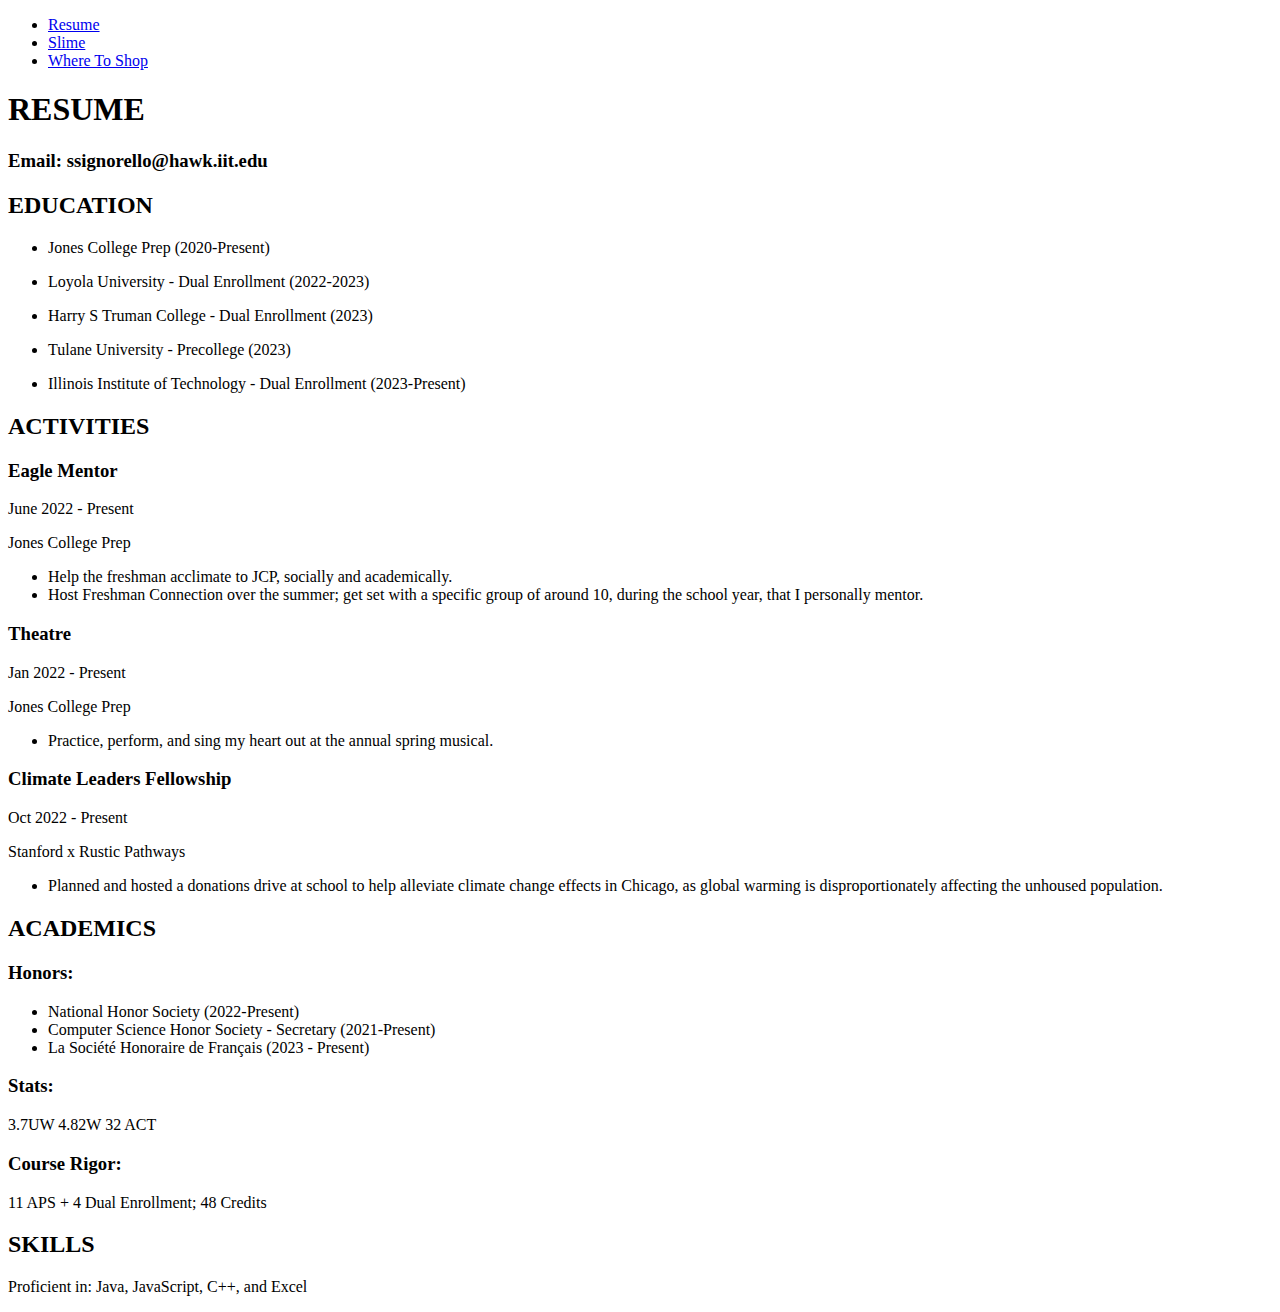
==== index.html @ 58b9dbc0 "Upload html files" ====
<!DOCTYPE html>
<html lang="en">
<head>
  <meta charset="UTF-8">
  <title>All About Sienna</title>
</head>
<body>
  <ul>
    <li><a href="index.html">Resume</a></li>
    <li><a href="slime.html">Slime</a></li>
    <li><a href="whereToShop.html">Where To Shop</a></li>
  </ul>

  <section>
    <h1>RESUME</h1>
    <h3>Email: ssignorello@hawk.iit.edu</h3>

    <section>
      <h2>EDUCATION</h2>
      <ul>
        <li><p>Jones College Prep (2020-Present)</p></li>
        <li><p>Loyola University - Dual Enrollment (2022-2023)</p></li>
        <li><p>Harry S Truman College - Dual Enrollment (2023)</p></li>
        <li><p>Tulane University - Precollege (2023)</p></li>
        <li><p>Illinois Institute of Technology - Dual Enrollment (2023-Present)</p></li>
      </ul>
    </section>

    <section>
      <h2>ACTIVITIES</h2>
      <h3>Eagle Mentor</h3>
      <p>June 2022 - Present</p>
      <p>Jones College Prep</p>
      <ul>
        <li>Help the freshman acclimate to JCP, socially and academically.</li>
        <li>Host Freshman Connection over the summer; get set with a specific group of around 10, during the school year, that I personally mentor.</li>
      </ul>
      <h3>Theatre</h3>
      <p>Jan 2022 - Present</p>
      <p>Jones College Prep</p>
      <ul>
        <li>Practice, perform, and sing my heart out at the annual spring musical.</li>
      </ul>
      <h3>Climate Leaders Fellowship</h3>
      <p>Oct 2022 - Present</p>
      <p>Stanford x Rustic Pathways</p>
      <ul>
        <li>Planned and hosted a donations drive at school to help alleviate climate change effects in Chicago, as global warming is disproportionately affecting the unhoused population.</li>
      </ul>
    </section>

    <section>
      <h2>ACADEMICS</h2>
      <h3>Honors:</h3>
      <ul>
        <li>National Honor Society (2022-Present)</li>
        <li>Computer Science Honor Society - Secretary (2021-Present)</li>
        <li>La Société Honoraire de Français (2023 - Present)</li>
      </ul>
      <h3>Stats:</h3>
      <p>3.7UW 4.82W 32 ACT</p>
      <h3>Course Rigor:</h3>
      <p>11 APS + 4 Dual Enrollment; 48 Credits</p>
    </section>

    <section>
      <h2>SKILLS</h2>
      <p>Proficient in: Java, JavaScript, C++, and Excel</p>
    </section>
  </section>
  
</body>
</html>
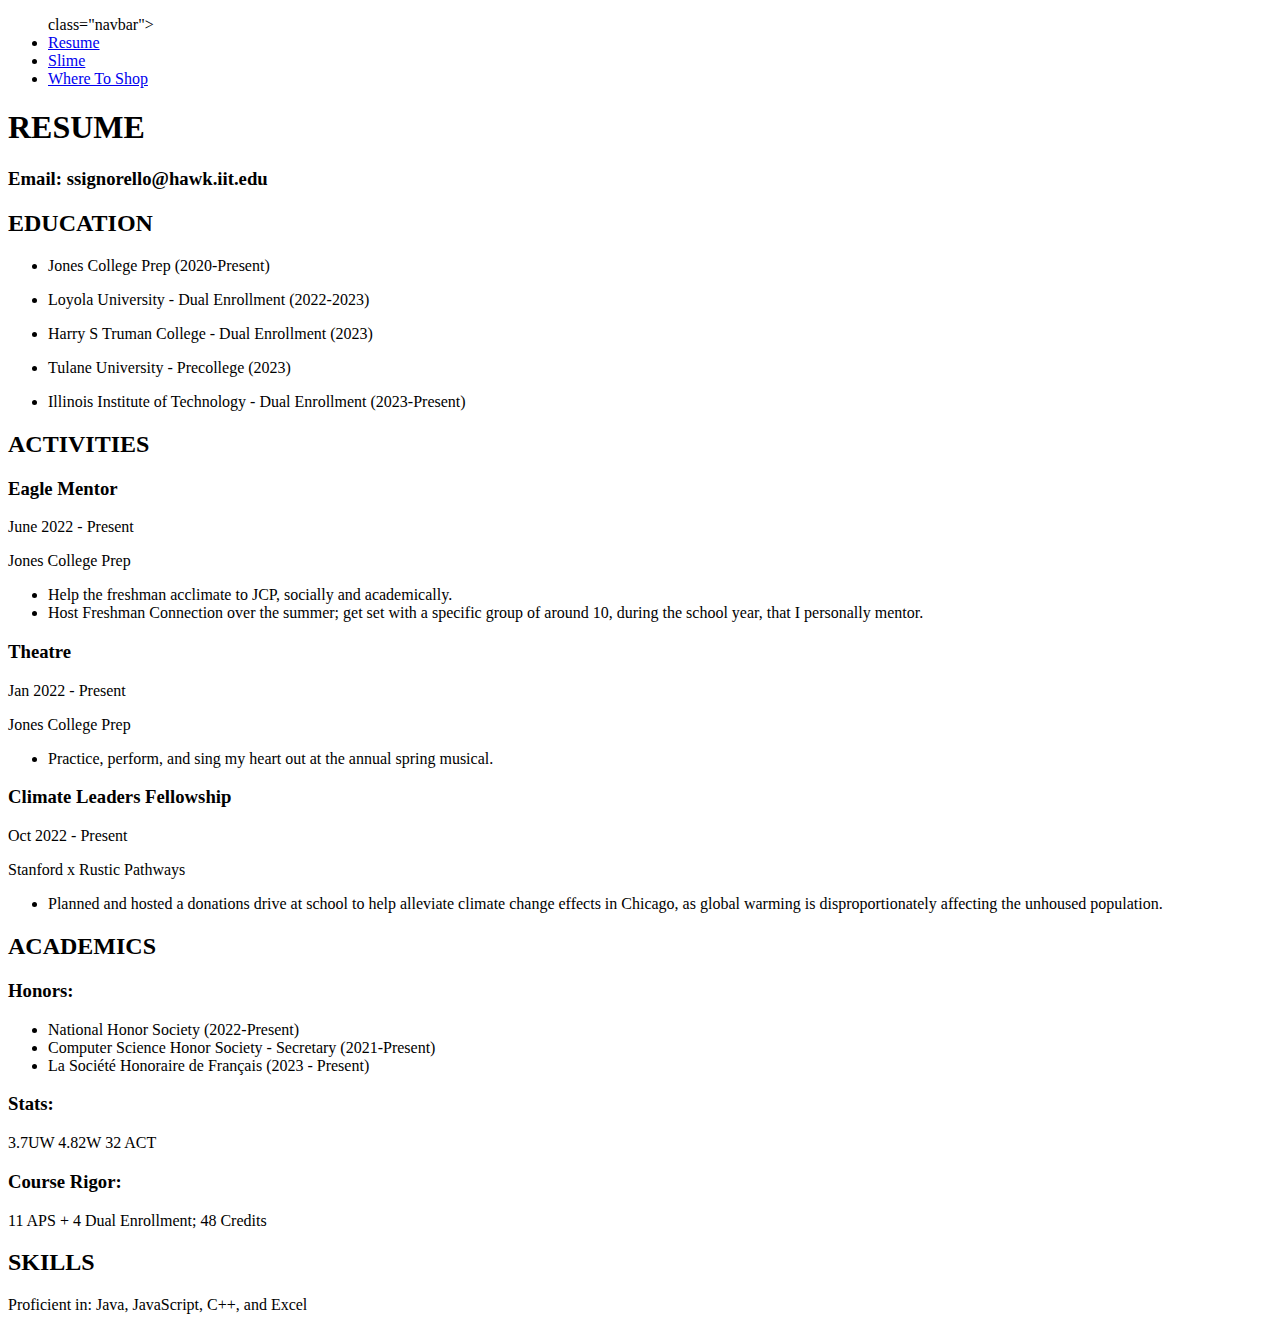
==== commit 7e5b4e4d: "Update index.html with navbar class" ====
--- a/index.html
+++ b/index.html
@@ -5,7 +5,7 @@
   <title>All About Sienna</title>
 </head>
 <body>
-  <ul>
+  <ul> class="navbar">
     <li><a href="index.html">Resume</a></li>
     <li><a href="slime.html">Slime</a></li>
     <li><a href="whereToShop.html">Where To Shop</a></li>
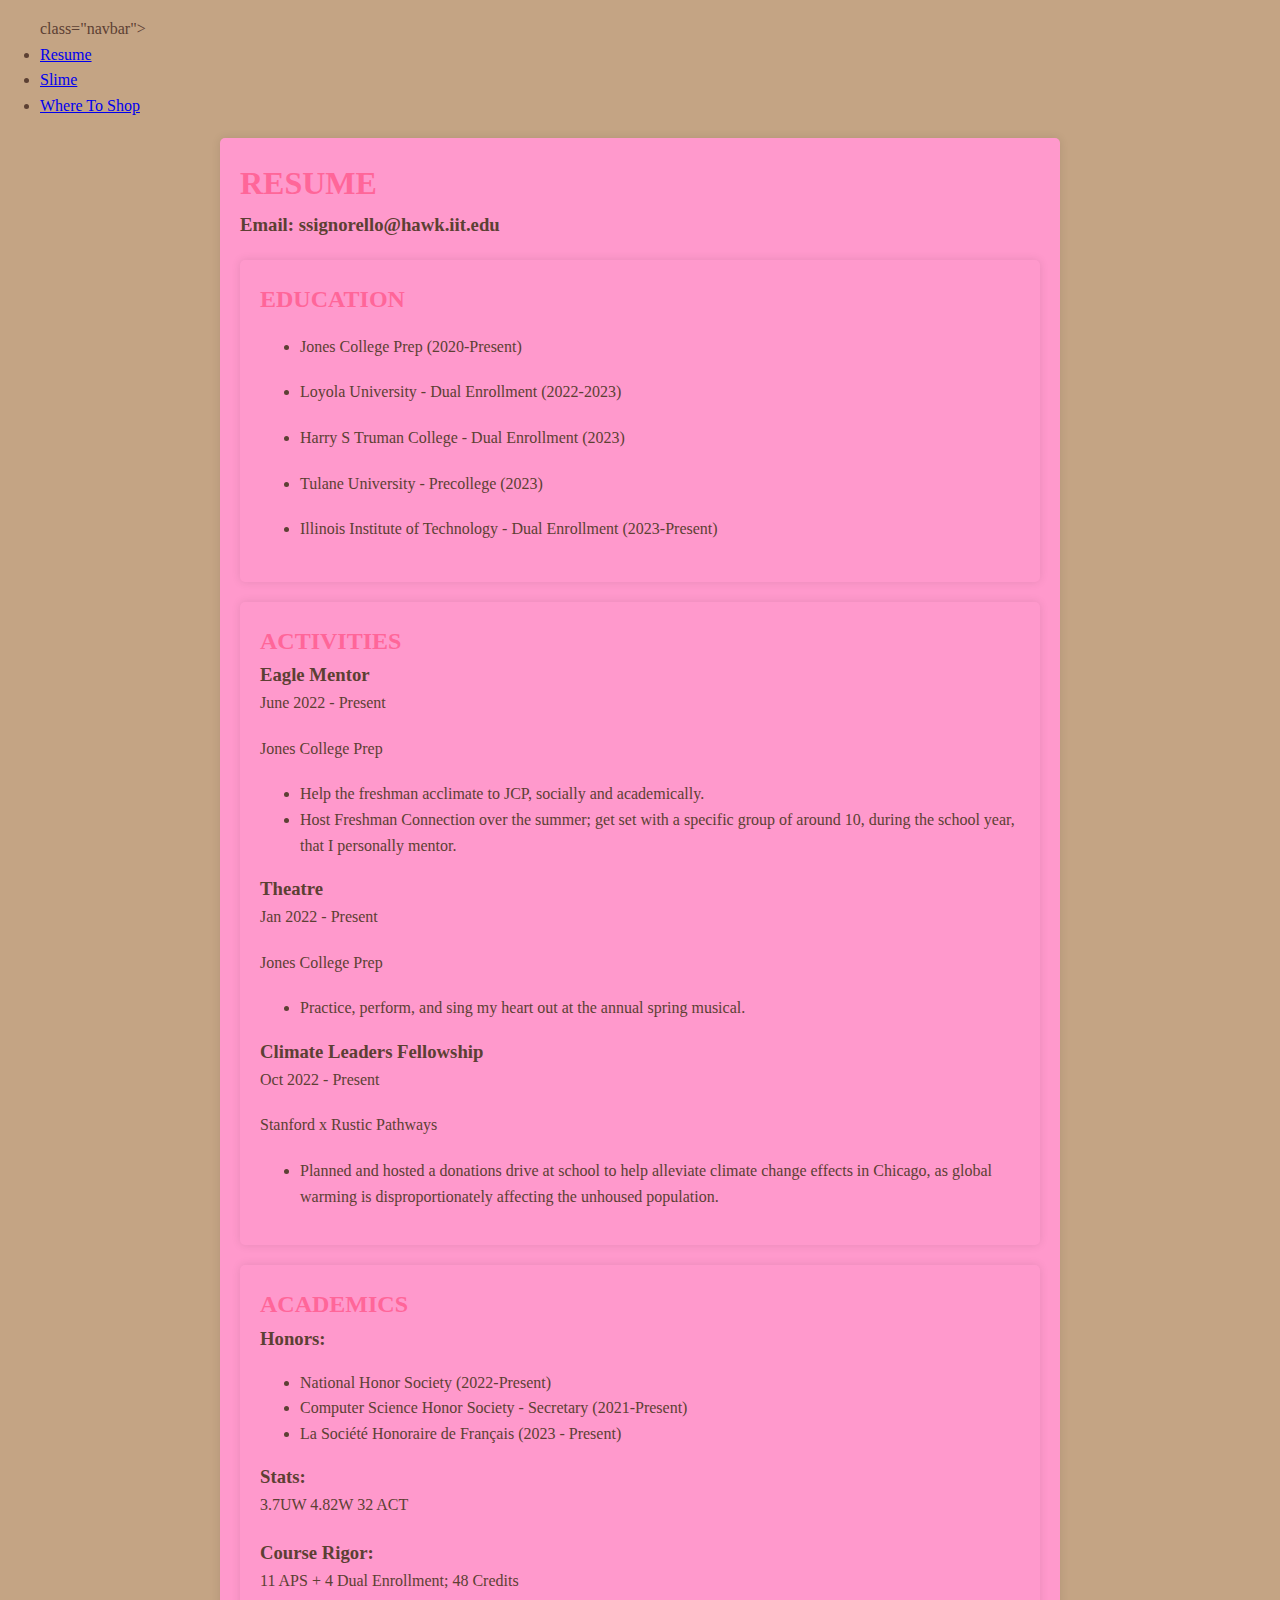
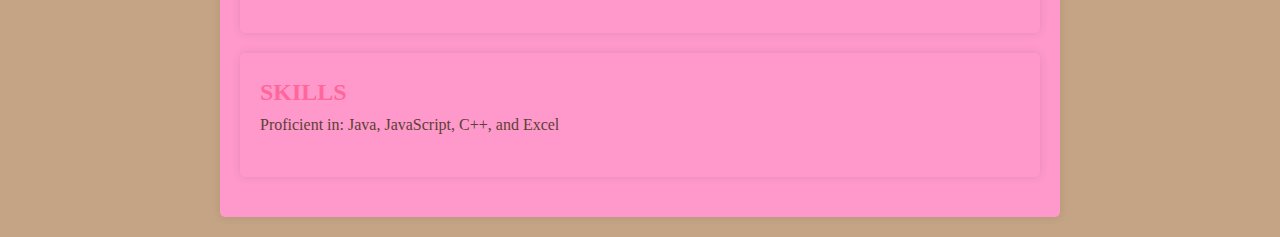
==== commit 3daec059: "Update index.html to have css linkage" ====
--- a/index.html
+++ b/index.html
@@ -3,6 +3,7 @@
 <head>
   <meta charset="UTF-8">
   <title>All About Sienna</title>
+  <link rel="stylesheet" href="css/styles.css">
 </head>
 <body>
   <ul> class="navbar">
--- a/css/styles.css
+++ b/css/styles.css
@@ -0,0 +1,57 @@
+body, h1, h2, h3, p {
+  margin: 0;
+  padding: 0;
+}
+
+body {
+  font-family: 'Comic Sans MS', cursive; 
+  line-height: 1.6;
+  background-color: #C4A484; 
+  color: #5C4033; 
+}
+
+ul.navbar {
+  background-color: #FFCCCC;
+  text-align: center;
+  list-style-type: none; 
+  padding: 0; 
+  display: flex;
+  justify-content: space-around; 
+  border-bottom: none;
+}
+
+ul.navbar li a {
+  font-family: 'Comic Sans MS', cursive; 
+  color: #5C4033; 
+  text-decoration: none;
+  display: block;
+  padding: 20px; 
+  font-size: 18px; 
+}
+
+ul.navbar li:first-child, ul.navbar li:last-child {
+  width: 32%; 
+}
+
+section {
+  padding: 20px;
+  max-width: 800px;
+  margin: 20px auto;
+  background-color: #FF99CC;
+  border-radius: 5px;
+  box-shadow: 0 0 10px rgba(0, 0, 0, 0.1);
+}
+
+img {
+  max-width: 100%;
+  height: auto;
+  border-radius: 5px; 
+}
+
+h1, h2 {
+  color: #FF6699; 
+}
+
+p {
+  margin-bottom: 20px;
+}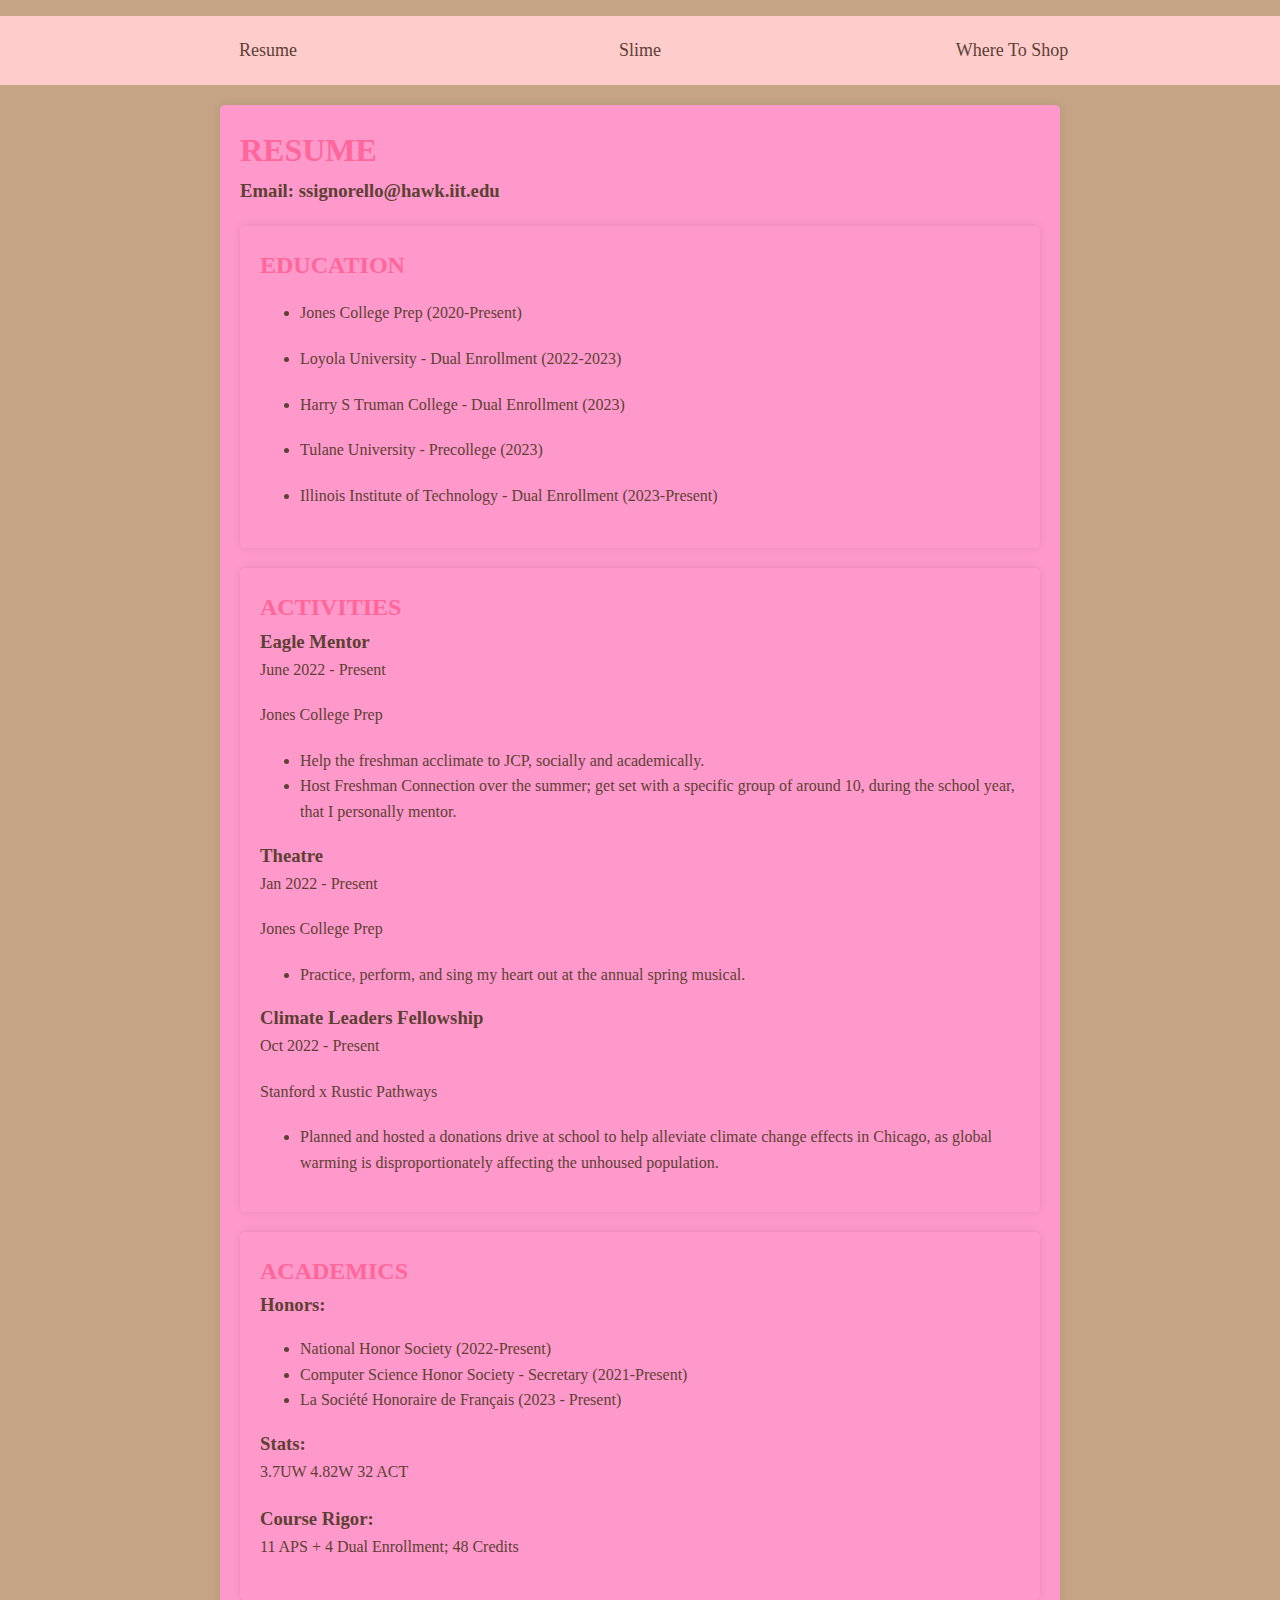
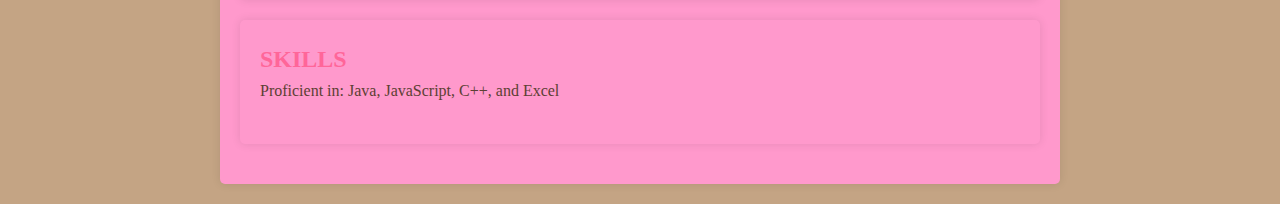
==== commit b5bcdf5c: "Update index.html fix bugs" ====
--- a/index.html
+++ b/index.html
@@ -6,7 +6,7 @@
   <link rel="stylesheet" href="css/styles.css">
 </head>
 <body>
-  <ul> class="navbar">
+  <ul class="navbar">
     <li><a href="index.html">Resume</a></li>
     <li><a href="slime.html">Slime</a></li>
     <li><a href="whereToShop.html">Where To Shop</a></li>
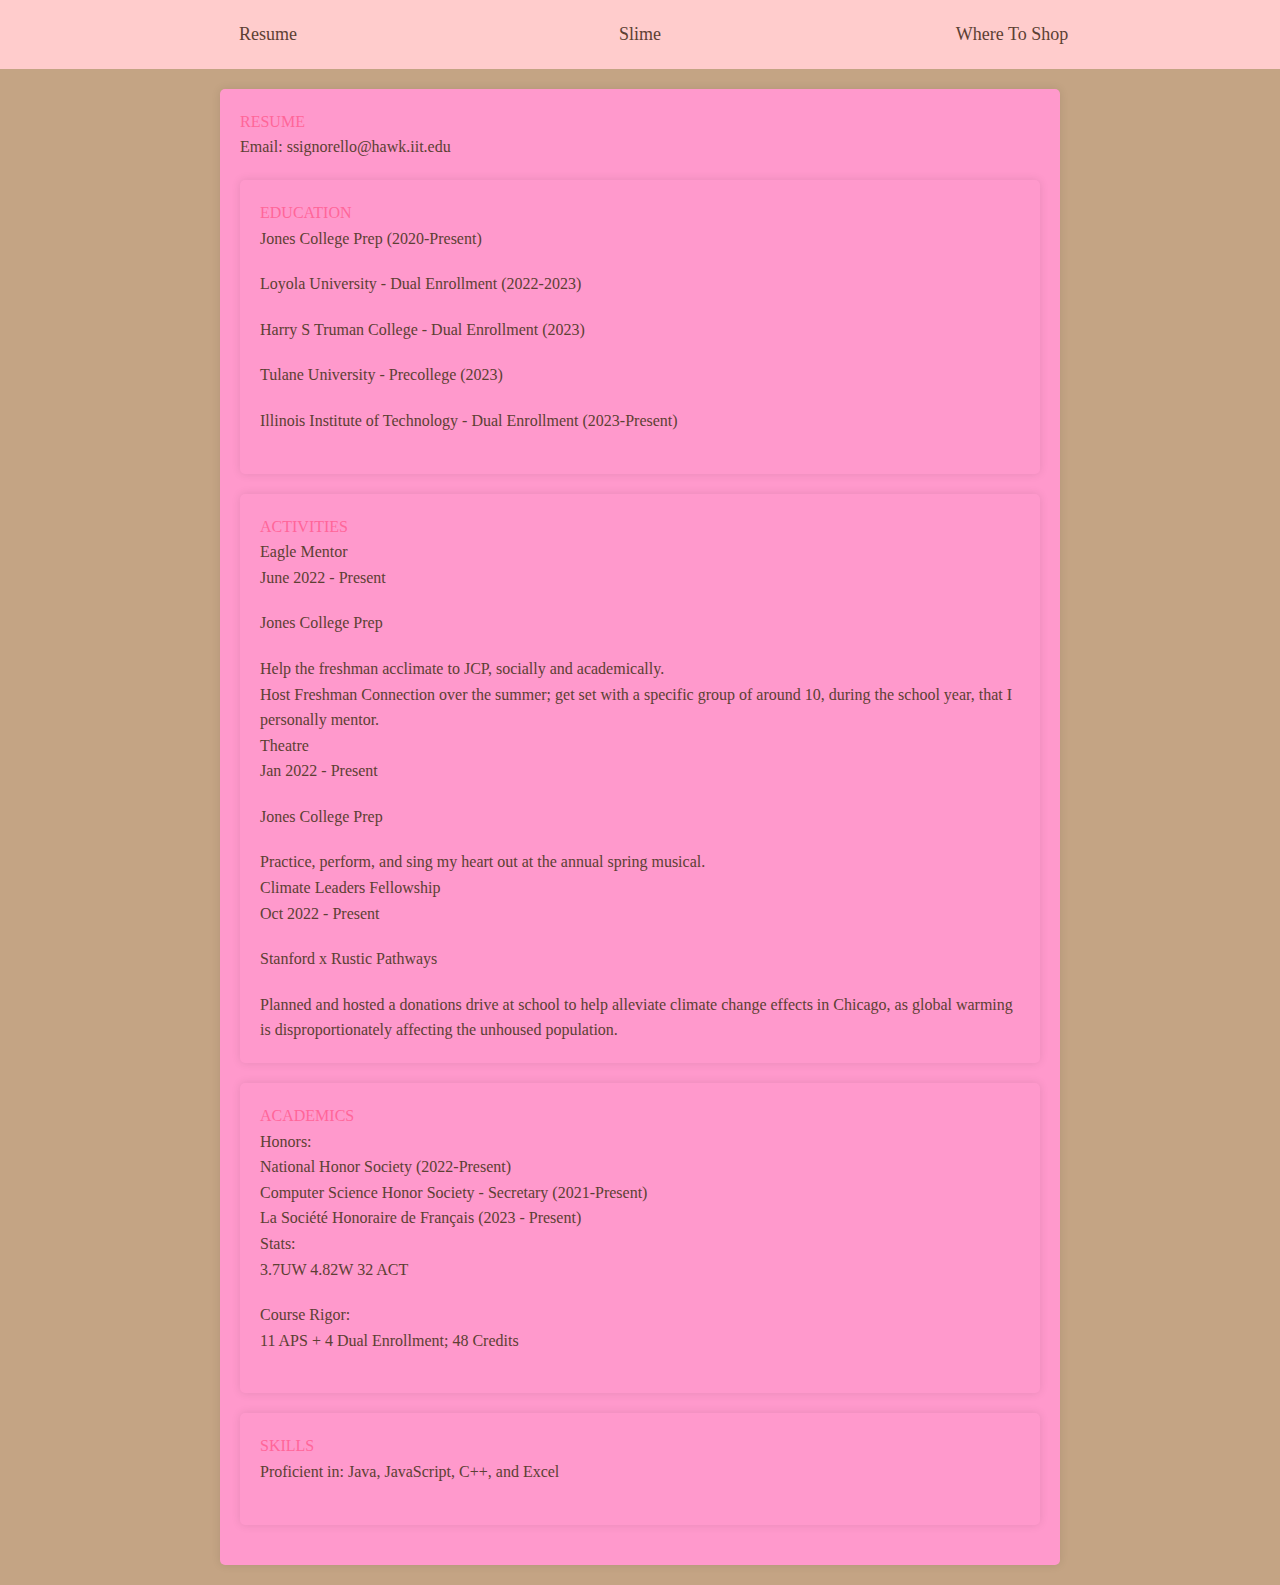
==== commit 238a379f: "Update index.html to include reset.css link" ====
--- a/index.html
+++ b/index.html
@@ -3,6 +3,7 @@
 <head>
   <meta charset="UTF-8">
   <title>All About Sienna</title>
+  <link rel="stylesheet" href="css/reset.css">
   <link rel="stylesheet" href="css/styles.css">
 </head>
 <body>
--- a/css/styles.css
+++ b/css/styles.css
@@ -42,6 +42,10 @@
   box-shadow: 0 0 10px rgba(0, 0, 0, 0.1);
 }
 
+section ul {
+  list-style: none;
+}
+
 img {
   max-width: 100%;
   height: auto;
@@ -54,4 +58,4 @@
 
 p {
   margin-bottom: 20px;
-}+}
